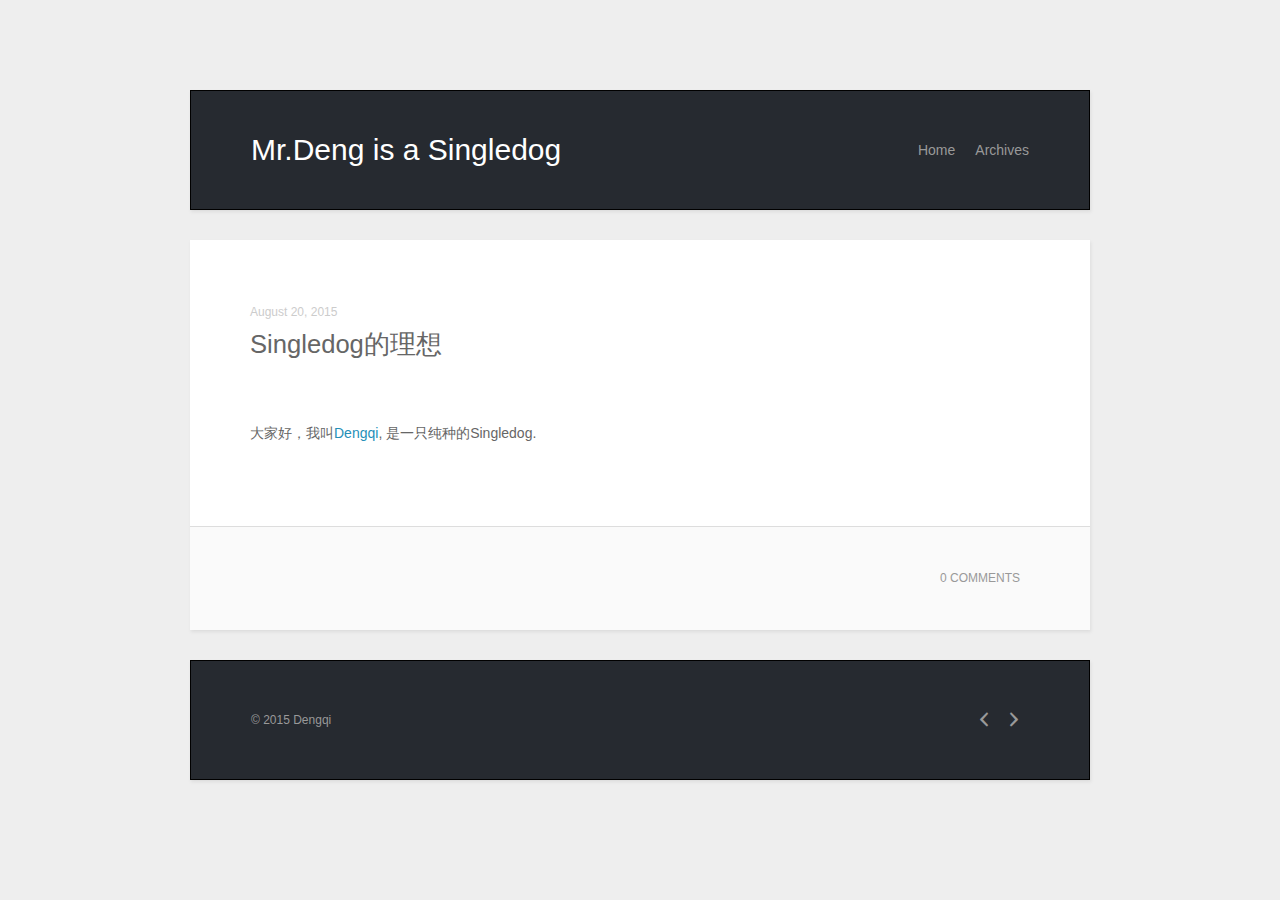
==== index.html @ 2e1d0f68 "first" ====
<!DOCTYPE html><html><head><meta charset="utf-8"><meta http-equiv="X-UA-Compatible" content="IE=edge"><meta name="viewport" content="width=device-width, initial-scale=1"><link rel="alternative" href="/atom.xml" title="Mr.Deng is a Singledog" type="application/atom+xml"><link rel="icon" href="/favicon.png"><title>Mr.Deng is a Singledog</title><link rel="stylesheet" href="/css/main.css" type="text/css"><!--[if lt IE 9]><script>(function(a,b){a="abbr article aside audio bdi canvas data datalist details dialog figcaption figure footer header hgroup main mark meter nav output progress section summary template time video".split(" ");for(b=a.length-1;b>=0;b--)document.createElement(a[b])})()</script><![endif]--></head><body><header class="head"><h1 class="head-title u-fl"><a href="/">Mr.Deng is a Singledog</a></h1><nav class="head-nav u-fr"><ul class="head-nav__list"><li class="head-nav__item"><a href="/" class="head-nav__link">Home</a></li><li class="head-nav__item"><a href="/archives" class="head-nav__link">Archives</a></li></ul></nav></header><main class="main"><article class="post"><header class="post__head"><time datetime="2015-08-19T19:24:26.131Z" class="post__time">August 20, 2015</time><h1 class="post__title"><a href="/2015/08/20/Singledog的理想/">Singledog的理想</a></h1></header><div class="post__main echo"><p>大家好，我叫<a href="http://dengqi.org" target="_blank" rel="external">Dengqi</a>, 是一只纯种的Singledog.<br><img src="http://ww4.sinaimg.cn/large/5d33d3b5gw1ev8j2cx30bj20h80arq6m.jpg" alt=""></p>
</div><footer class="post__foot u-cf"><a href="/2015/08/20/Singledog的理想/#disqus_thread" class="post__foot-link u-fr">0 COMMENTS</a></footer></article></main><footer class="foot"><div class="foot-copy u-fl">&copy; 2015 Dengqi</div><menu class="page-menu u-fr"><li class="page-menu__item"><span title="Previous" class="page-menu__link icon-arrow-left page-menu__link--disabled"></span></li><li class="page-menu__item"><span title="Next" class="page-menu__link icon-arrow-right page-menu__link--disabled"></span></li></menu></footer></body></html>
---- css/main.css ----
/* ==========================================================================
   Init
   ========================================================================== */
/* normalize.css v3.0.1 | MIT License | git.io/normalize */
html {
  font-family: sans-serif;
  -ms-text-size-adjust: 100%;
  -webkit-text-size-adjust: 100%;
}
body {
  margin: 0;
}
article,
aside,
details,
figcaption,
figure,
footer,
header,
hgroup,
main,
nav,
section,
summary {
  display: block;
}
audio,
canvas,
progress,
video {
  display: inline-block;
  vertical-align: baseline;
}
audio:not([controls]) {
  display: none;
  height: 0;
}
[hidden],
template {
  display: none;
}
a {
  background: transparent;
}
a:active,
a:hover {
  outline: 0;
}
abbr[title] {
  border-bottom: 1px dotted;
}
b,
strong {
  font-weight: bold;
}
dfn {
  font-style: italic;
}
h1 {
  font-size: 2em;
  margin: 0.67em 0;
}
mark {
  background: #ff0;
  color: #000;
}
small {
  font-size: 80%;
}
sub,
sup {
  font-size: 75%;
  line-height: 0;
  position: relative;
  vertical-align: baseline;
}
sup {
  top: -0.5em;
}
sub {
  bottom: -0.25em;
}
img {
  border: 0;
}
svg:not(:root) {
  overflow: hidden;
}
figure {
  margin: 1em 40px;
}
hr {
  -moz-box-sizing: content-box;
  box-sizing: content-box;
  height: 0;
}
pre {
  overflow: auto;
}
code,
kbd,
pre,
samp {
  font-family: monospace, monospace;
  font-size: 1em;
}
button,
input,
optgroup,
select,
textarea {
  color: inherit;
  font: inherit;
  margin: 0;
}
button {
  overflow: visible;
}
button,
select {
  text-transform: none;
}
button,
html input[type="button"],
input[type="reset"],
input[type="submit"] {
  -webkit-appearance: button;
  cursor: pointer;
}
button[disabled],
html input[disabled] {
  cursor: default;
}
button::-moz-focus-inner,
input::-moz-focus-inner {
  border: 0;
  padding: 0;
}
input {
  line-height: normal;
}
input[type="checkbox"],
input[type="radio"] {
  box-sizing: border-box;
  padding: 0;
}
input[type="number"]::-webkit-inner-spin-button,
input[type="number"]::-webkit-outer-spin-button {
  height: auto;
}
input[type="search"] {
  -webkit-appearance: textfield;
  -moz-box-sizing: content-box;
  -webkit-box-sizing: content-box;
  box-sizing: content-box;
}
input[type="search"]::-webkit-search-cancel-button,
input[type="search"]::-webkit-search-decoration {
  -webkit-appearance: none;
}
fieldset {
  border: 1px solid #c0c0c0;
  margin: 0 2px;
  padding: 0.35em 0.625em 0.75em;
}
legend {
  border: 0;
  padding: 0;
}
textarea {
  overflow: auto;
}
optgroup {
  font-weight: bold;
}
table {
  border-collapse: collapse;
  border-spacing: 0;
}
td,
th {
  padding: 0;
}
/* ==========================================================================
   Base
   ========================================================================== */
@font-face {
  font-family: 'icon';
  src: url("../fonts/icon.eot?-3uy3dk");
  src: url("../fonts/icon.eot?#iefix-3uy3dk") format('embedded-opentype'), url("../fonts/icon.woff?-3uy3dk") format('woff'), url("../fonts/icon.ttf?-3uy3dk") format('truetype'), url("../fonts/icon.svg?-3uy3dk#icon") format('svg');
  font-weight: normal;
  font-style: normal;
}
[class^="icon-"],
[class*=" icon-"] {
  font-family: 'icon';
  font-style: normal;
  -webkit-font-smoothing: antialiased;
  -moz-osx-font-smoothing: grayscale;
}
.icon-arrow-right:before {
  content: "\e600";
}
.icon-arrow-left:before {
  content: "\e601";
}
html {
  background: #eee;
  color: #666;
}
body {
  font-size: 14px;
  font-size: 0.875rem;
  line-height: 1.6em;
  font-family: 'Helvetica Neue', 'Hiragino Sans GB', 'WenQuanYi Micro Hei', 'Microsoft Yahei', sans-serif;
}
code,
kbd,
pre,
samp {
  font-family: 'Source Code Pro', Consolas, 'Liberation Mono', Courier, monospace, serif;
}
a {
  color: #258fb8;
  text-decoration: none;
}
blockquote,
dl,
dd,
h1,
h2,
h3,
h4,
h5,
h6,
figure,
p,
pre {
  margin: 0;
}
button {
  padding: 0;
  border: 0;
  background: transparent;
}
fieldset {
  margin: 0;
  padding: 0;
  border: 0;
}
iframe {
  border: 0;
}
ol,
ul,
menu {
  margin: 0;
  padding: 0;
  list-style: none;
}
img,
audio,
canvas,
video {
  vertical-align: middle;
}
.u-cf:before,
.u-cf:after {
  content: '';
  display: table;
}
.u-cf:after {
  clear: both;
}
.u-bfc {
  overflow: hidden;
}
.u-fl {
  float: left;
}
.u-fr {
  float: right;
}
.u-hidden {
  display: none;
  visibility: hidden;
}
.echo {
  font-size: 14px;
  font-size: 0.875rem;
  line-height: 1.6em;
}
.echo a {
  color: #258fb8;
}
.echo a:hover,
.echo a:focus,
.echo a:active {
  text-decoration: underline;
}
.echo h1,
.echo h2,
.echo h3,
.echo h4,
.echo h5,
.echo h6 {
  font-weight: normal;
  line-height: 1.3;
  margin: 1em 0;
}
.echo h1 {
  font-size: 30px;
  font-size: 1.875rem;
}
.echo h2 {
  font-size: 24px;
  font-size: 1.5rem;
}
.echo h3 {
  font-size: 18px;
  font-size: 1.125rem;
}
.echo h4,
.echo h5,
.echo h6 {
  font-size: 14px;
  font-size: 0.875rem;
}
.echo p {
  margin: 1em 0;
}
.echo address,
.echo blockquote,
.echo dl,
.echo figure,
.echo form,
.echo hr,
.echo img,
.echo ol,
.echo pre,
.echo table,
.echo ul {
  margin: 1.6em 0;
}
.echo hr {
  margin: 1.6em auto;
  width: 61%;
  height: 4px;
  border: none;
  background: #eee;
}
.echo img {
  max-width: 100%;
  height: auto;
}
.echo caption {
  text-transform: uppercase;
  padding: 1em;
  color: #777;
}
.echo thead {
  background-color: #eee;
}
.echo td,
.echo th {
  border: 1px solid #cbcbcb;
  padding: 0.5em 1em;
  text-align: left;
  font-weight: normal;
}
.echo tfoot {
  background-color: #f4f4f4;
}
.echo dl,
.echo ol,
.echo ul {
  margin-left: 2em;
}
.echo dd {
  margin-left: 1em;
}
.echo ol {
  list-style: decimal outside;
}
.echo ul {
  list-style: disc outside;
}
.echo figcaption {
  font-size: 0.85em;
}
.echo blockquote small,
.echo cite {
  color: #777;
}
.echo abbr {
  cursor: help;
}
.echo address {
  font-style: normal;
}
.echo code,
.echo kbd {
  display: inline-block;
  margin: 0 0.1em;
  padding: 0 0.5em;
  border: 1px solid #ccc;
  border-radius: 3px;
  background-color: #f7f7f7;
  text-shadow: 0 1px 0 #fff;
  white-space: nowrap;
  font-size: 0.85em;
  line-height: normal;
}
.echo kbd {
  box-shadow: 0 1px 0px #ccc, 0 0 0 2px #fff inset;
}
.echo blockquote {
  padding: 1.6em;
  border-left: 5px solid #ddd;
  background-color: #eee;
}
.highlight {
  overflow: auto;
  background-color: #2d2d2d;
  color: #ccc;
}
.highlight .gutter {
  color: #666;
}
.highlight figcaption {
  margin-bottom: 1em;
  color: #999;
  font-size: 0.85em;
}
.highlight figcaption a {
  float: right;
}
.highlight .comment,
.highlight .title {
  color: #999;
}
.highlight .variable,
.highlight .attribute,
.highlight .tag,
.highlight .regexp,
.highlight .ruby .constant,
.highlight .xml .tag .title,
.highlight .xml .pi,
.highlight .xml .doctype,
.highlight .html .doctype,
.highlight .css .id,
.highlight .css .class,
.highlight .css .pseudo {
  color: #f2777a;
}
.highlight .number,
.highlight .preprocessor,
.highlight .built_in,
.highlight .literal,
.highlight .params,
.highlight .constant {
  color: #f99157;
}
.highlight .class,
.highlight .ruby .class .title,
.highlight .css .rules .attribute {
  color: #9c9;
}
.highlight .string,
.highlight .value,
.highlight .inheritance,
.highlight .header,
.highlight .ruby .symbol,
.highlight .xml .cdata {
  color: #9c9;
}
.highlight .css .hexcolor {
  color: #6cc;
}
.highlight .function,
.highlight .python .decorator,
.highlight .python .title,
.highlight .ruby .function .title,
.highlight .ruby .title .keyword,
.highlight .perl .sub,
.highlight .javascript .title,
.highlight .coffeescript .title {
  color: #69c;
}
.highlight .keyword,
.highlight .javascript .function {
  color: #c9c;
}
/* ==========================================================================
   Partial
   ========================================================================== */
.head,
.main,
.foot {
  margin: 0 auto;
  width: 900px;
}
.head,
.foot {
  padding: 0 60px;
  height: 120px;
  border: 1px solid #000;
  background-color: #262a30;
  box-shadow: 1px 2px 3px #ddd;
  line-height: 118px;
  -moz-box-sizing: border-box;
  box-sizing: border-box;
}
.head {
  margin-top: 90px;
}
.head-title {
  font-size: 30px;
  font-size: 1.875rem;
  font-weight: normal;
}
.head-title > a {
  color: #fff;
}
.head-nav__item {
  display: inline-block;
  margin-left: 20px;
}
.head-nav__link {
  color: #999;
}
.head-nav__link:hover {
  color: #fff;
  text-decoration: underline;
}
.main {
  margin-top: 30px;
  margin-bottom: 30px;
}
.archive-title {
  margin: 1.6em;
  text-align: center;
  font-size: 25.6px;
  font-size: 1.6rem;
  font-weight: normal;
}
.comments {
  margin: 30px 0;
  padding: 60px;
  background-color: #fff;
  box-shadow: 1px 2px 3px #ddd;
}
.foot {
  margin-bottom: 30px;
}
.foot-copy {
  color: #999;
  font-size: 12px;
  font-size: 0.75rem;
}
.page-menu__item {
  display: inline-block;
}
.page-menu__link {
  color: #fff;
  font-size: 30px;
  font-size: 1.875rem;
}
.page-menu__link--disabled {
  color: #999;
}
.post {
  overflow: hidden;
  margin-top: 30px;
  background-color: #fff;
  box-shadow: 1px 2px 3px #ddd;
}
.post__head {
  margin: 60px;
}
.post__time {
  color: #ccc;
  font-size: 12px;
  font-size: 0.75rem;
}
.post__title {
  margin-top: 5px;
  line-height: 1.3;
  font-size: 25.6px;
  font-size: 1.6rem;
  font-weight: normal;
}
.post__title > a {
  color: #666;
}
.post__image {
  display: block;
  margin: 60px 0;
}
.post__image > img {
  width: 100%;
}
.post__main {
  margin: 60px;
}
.post__main .highlight {
  margin: 1.6em -60px;
  padding: 30px;
}
.post__main .highlight figcaption {
  padding: 0 30px;
}
.post__main .highlight table {
  margin: 0;
  width: auto;
  border: none;
}
.post__main .highlight td,
.post__main .highlight th {
  border: none;
}
.post__main .highlight pre {
  margin: 0;
}
.post__main h1 {
  font-size: 25.6px;
  font-size: 1.6rem;
}
.post__main h2 {
  font-size: 22.4px;
  font-size: 1.4rem;
}
.post__main h3 {
  font-size: 19.2px;
  font-size: 1.2rem;
}
.post__main blockquote {
  margin: 1.6em -60px;
  padding: 30px 60px;
  border-left: 5px solid #ddd;
  background-color: #eee;
}
.post__main img {
  display: block;
  margin: 1.6em auto;
}
.post__foot {
  padding: 30px 60px;
  border-top: 1px solid #ddd;
  background-color: #fafafa;
}
.post__foot-link,
.post__tag__link,
.post__more {
  padding: 10px;
  color: #999;
  font-size: 12px;
  font-size: 0.75rem;
}
.post__tag__item {
  display: inline-block;
}
.post__tag__link {
  display: block;
}
.post__tag__link:hover {
  color: #686868;
}
.post__tag__link:before {
  content: "#";
}
.post__more {
  padding: 10px 20px;
  border: 1px solid #bbb;
  border-radius: 3px;
  background-color: #cfcfcf;
  color: #fff;
}
.post__more:hover {
  background-color: #ddd;
}
/* ==========================================================================
   Responsive
   ========================================================================== */
@media (min-width: 768px) and (max-width: 979px) {
  body {
    margin: 30px;
  }
  .head,
  .main,
  .foot {
    width: 100%;
  }
  .head {
    margin-top: 0;
  }
  .foot {
    margin-bottom: 0;
  }
}
@media (max-width: 767px) {
  body {
    margin: 20px;
  }
  .head,
  .main,
  .foot {
    width: 100%;
  }
  .head,
  .foot {
    padding: 20px;
    height: auto;
    line-height: inherit;
  }
  .head-title,
  .head-nav,
  .foot-copy,
  .page-menu {
    float: none;
  }
  .main {
    margin-top: 20px;
    margin-bottom: 20px;
  }
  .head {
    margin-top: 0;
    text-align: center;
  }
  .head-nav {
    margin-top: 10px;
  }
  .head-nav__item {
    margin: 0 5px;
    margin-left: 0;
  }
  .post {
    margin-top: 20px;
  }
  .post__head,
  .post__main {
    margin: 20px;
  }
  .post__title {
    margin-top: 2px;
  }
  .post__main blockquote,
  .post__main .highlight {
    margin: 30px -20px;
    padding: 20px;
  }
  .post__foot {
    position: relative;
    padding: 10px;
  }
  .post__tag {
    display: none;
  }
  .post__more {
    box-sizing: border-box;
    width: 100%;
    text-align: center;
  }
  .post__image {
    margin: 20px -20px;
  }
  .post__image img {
    margin: 0 auto;
  }
  .foot {
    margin-bottom: 0;
    text-align: center;
  }
  .page-menu {
    margin-top: 10px;
  }
  .foot bdi {
    display: none;
  }
  .archive-title {
    margin: 20px;
  }
}
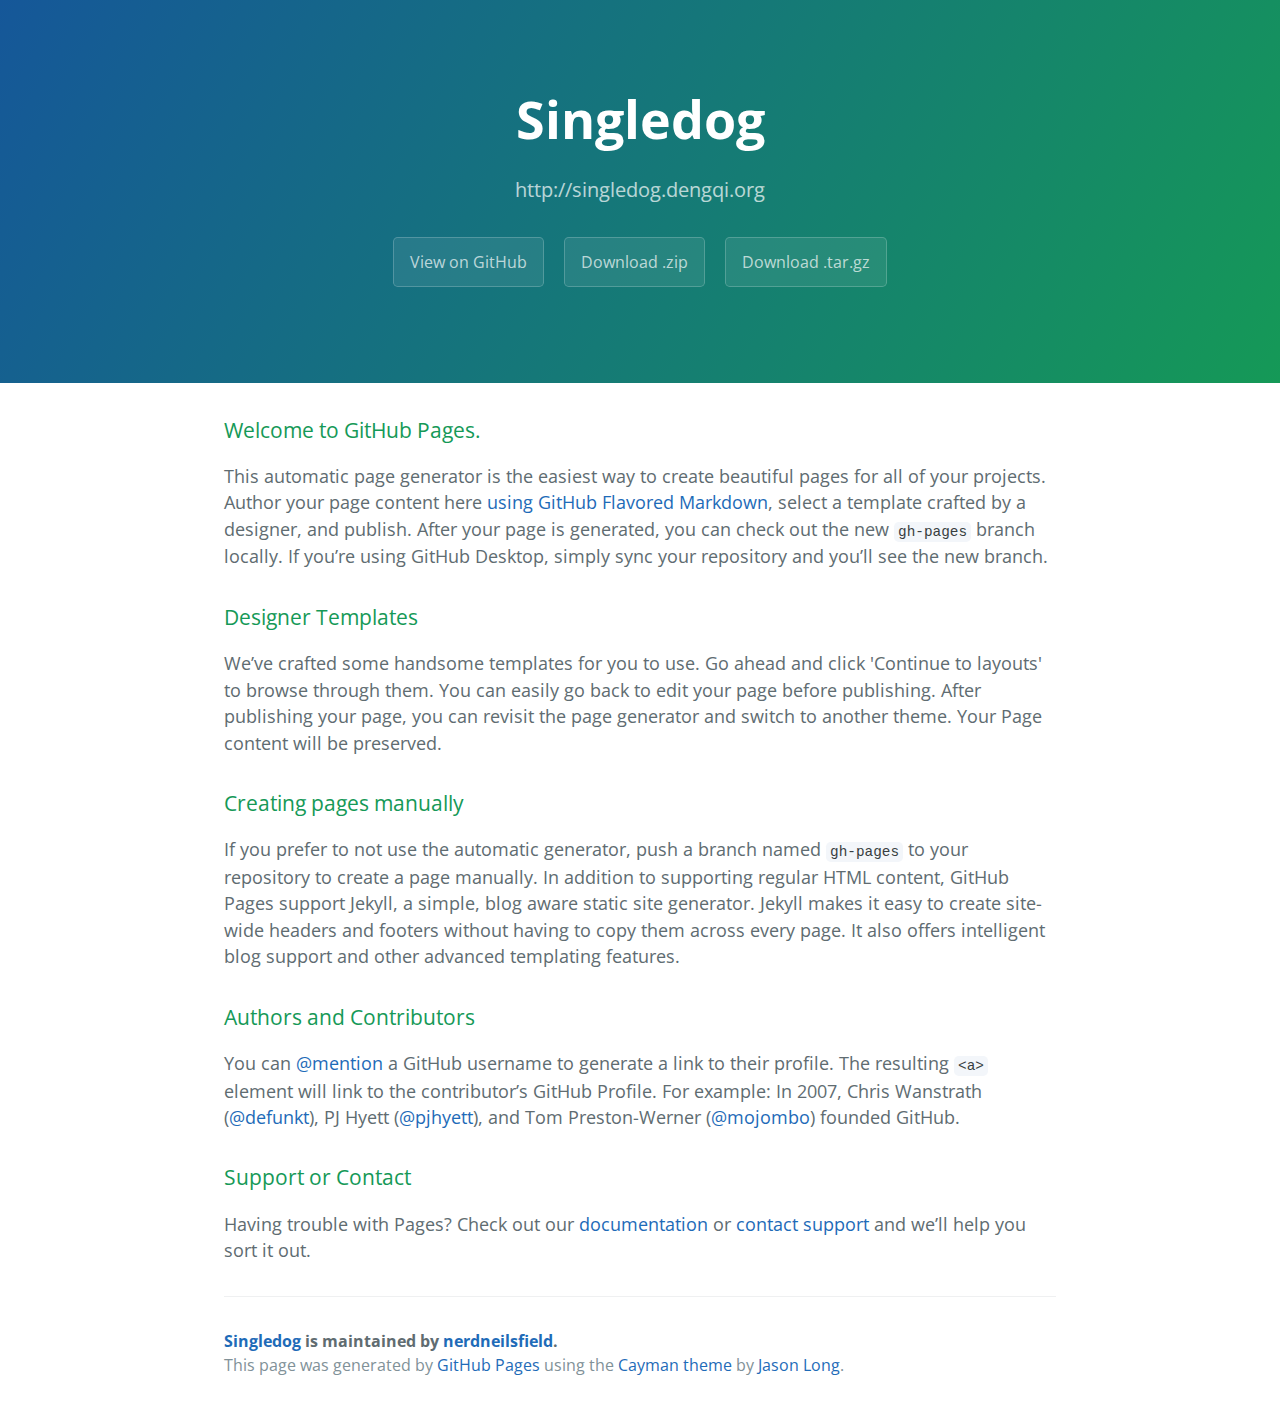
==== commit 8bbce87e: "Create gh-pages branch via GitHub" ====
--- a/index.html
+++ b/index.html
@@ -1,2 +1,57 @@
-<!DOCTYPE html><html><head><meta charset="utf-8"><meta http-equiv="X-UA-Compatible" content="IE=edge"><meta name="viewport" content="width=device-width, initial-scale=1"><link rel="alternative" href="/atom.xml" title="Mr.Deng is a Singledog" type="application/atom+xml"><link rel="icon" href="/favicon.png"><title>Mr.Deng is a Singledog</title><link rel="stylesheet" href="/css/main.css" type="text/css"><!--[if lt IE 9]><script>(function(a,b){a="abbr article aside audio bdi canvas data datalist details dialog figcaption figure footer header hgroup main mark meter nav output progress section summary template time video".split(" ");for(b=a.length-1;b>=0;b--)document.createElement(a[b])})()</script><![endif]--></head><body><header class="head"><h1 class="head-title u-fl"><a href="/">Mr.Deng is a Singledog</a></h1><nav class="head-nav u-fr"><ul class="head-nav__list"><li class="head-nav__item"><a href="/" class="head-nav__link">Home</a></li><li class="head-nav__item"><a href="/archives" class="head-nav__link">Archives</a></li></ul></nav></header><main class="main"><article class="post"><header class="post__head"><time datetime="2015-08-19T19:24:26.131Z" class="post__time">August 20, 2015</time><h1 class="post__title"><a href="/2015/08/20/Singledog的理想/">Singledog的理想</a></h1></header><div class="post__main echo"><p>大家好，我叫<a href="http://dengqi.org" target="_blank" rel="external">Dengqi</a>, 是一只纯种的Singledog.<br><img src="http://ww4.sinaimg.cn/large/5d33d3b5gw1ev8j2cx30bj20h80arq6m.jpg" alt=""></p>
-</div><footer class="post__foot u-cf"><a href="/2015/08/20/Singledog的理想/#disqus_thread" class="post__foot-link u-fr">0 COMMENTS</a></footer></article></main><footer class="foot"><div class="foot-copy u-fl">&copy; 2015 Dengqi</div><menu class="page-menu u-fr"><li class="page-menu__item"><span title="Previous" class="page-menu__link icon-arrow-left page-menu__link--disabled"></span></li><li class="page-menu__item"><span title="Next" class="page-menu__link icon-arrow-right page-menu__link--disabled"></span></li></menu></footer></body></html>+<!DOCTYPE html>
+<html lang="en-us">
+  <head>
+    <meta charset="UTF-8">
+    <title>Singledog by nerdneilsfield</title>
+    <meta name="viewport" content="width=device-width, initial-scale=1">
+    <link rel="stylesheet" type="text/css" href="stylesheets/normalize.css" media="screen">
+    <link href='https://fonts.googleapis.com/css?family=Open+Sans:400,700' rel='stylesheet' type='text/css'>
+    <link rel="stylesheet" type="text/css" href="stylesheets/stylesheet.css" media="screen">
+    <link rel="stylesheet" type="text/css" href="stylesheets/github-light.css" media="screen">
+  </head>
+  <body>
+    <section class="page-header">
+      <h1 class="project-name">Singledog</h1>
+      <h2 class="project-tagline">http://singledog.dengqi.org</h2>
+      <a href="https://github.com/nerdneilsfield/singledog" class="btn">View on GitHub</a>
+      <a href="https://github.com/nerdneilsfield/singledog/zipball/master" class="btn">Download .zip</a>
+      <a href="https://github.com/nerdneilsfield/singledog/tarball/master" class="btn">Download .tar.gz</a>
+    </section>
+
+    <section class="main-content">
+      <h3>
+<a id="welcome-to-github-pages" class="anchor" href="#welcome-to-github-pages" aria-hidden="true"><span class="octicon octicon-link"></span></a>Welcome to GitHub Pages.</h3>
+
+<p>This automatic page generator is the easiest way to create beautiful pages for all of your projects. Author your page content here <a href="https://guides.github.com/features/mastering-markdown/">using GitHub Flavored Markdown</a>, select a template crafted by a designer, and publish. After your page is generated, you can check out the new <code>gh-pages</code> branch locally. If you’re using GitHub Desktop, simply sync your repository and you’ll see the new branch.</p>
+
+<h3>
+<a id="designer-templates" class="anchor" href="#designer-templates" aria-hidden="true"><span class="octicon octicon-link"></span></a>Designer Templates</h3>
+
+<p>We’ve crafted some handsome templates for you to use. Go ahead and click 'Continue to layouts' to browse through them. You can easily go back to edit your page before publishing. After publishing your page, you can revisit the page generator and switch to another theme. Your Page content will be preserved.</p>
+
+<h3>
+<a id="creating-pages-manually" class="anchor" href="#creating-pages-manually" aria-hidden="true"><span class="octicon octicon-link"></span></a>Creating pages manually</h3>
+
+<p>If you prefer to not use the automatic generator, push a branch named <code>gh-pages</code> to your repository to create a page manually. In addition to supporting regular HTML content, GitHub Pages support Jekyll, a simple, blog aware static site generator. Jekyll makes it easy to create site-wide headers and footers without having to copy them across every page. It also offers intelligent blog support and other advanced templating features.</p>
+
+<h3>
+<a id="authors-and-contributors" class="anchor" href="#authors-and-contributors" aria-hidden="true"><span class="octicon octicon-link"></span></a>Authors and Contributors</h3>
+
+<p>You can <a href="https://github.com/blog/821" class="user-mention">@mention</a> a GitHub username to generate a link to their profile. The resulting <code>&lt;a&gt;</code> element will link to the contributor’s GitHub Profile. For example: In 2007, Chris Wanstrath (<a href="https://github.com/defunkt" class="user-mention">@defunkt</a>), PJ Hyett (<a href="https://github.com/pjhyett" class="user-mention">@pjhyett</a>), and Tom Preston-Werner (<a href="https://github.com/mojombo" class="user-mention">@mojombo</a>) founded GitHub.</p>
+
+<h3>
+<a id="support-or-contact" class="anchor" href="#support-or-contact" aria-hidden="true"><span class="octicon octicon-link"></span></a>Support or Contact</h3>
+
+<p>Having trouble with Pages? Check out our <a href="https://help.github.com/pages">documentation</a> or <a href="https://github.com/contact">contact support</a> and we’ll help you sort it out.</p>
+
+      <footer class="site-footer">
+        <span class="site-footer-owner"><a href="https://github.com/nerdneilsfield/singledog">Singledog</a> is maintained by <a href="https://github.com/nerdneilsfield">nerdneilsfield</a>.</span>
+
+        <span class="site-footer-credits">This page was generated by <a href="https://pages.github.com">GitHub Pages</a> using the <a href="https://github.com/jasonlong/cayman-theme">Cayman theme</a> by <a href="https://twitter.com/jasonlong">Jason Long</a>.</span>
+      </footer>
+
+    </section>
+
+  
+  </body>
+</html>
--- a/stylesheets/stylesheet.css
+++ b/stylesheets/stylesheet.css
@@ -0,0 +1,245 @@
+* {
+  box-sizing: border-box; }
+
+body {
+  padding: 0;
+  margin: 0;
+  font-family: "Open Sans", "Helvetica Neue", Helvetica, Arial, sans-serif;
+  font-size: 16px;
+  line-height: 1.5;
+  color: #606c71; }
+
+a {
+  color: #1e6bb8;
+  text-decoration: none; }
+  a:hover {
+    text-decoration: underline; }
+
+.btn {
+  display: inline-block;
+  margin-bottom: 1rem;
+  color: rgba(255, 255, 255, 0.7);
+  background-color: rgba(255, 255, 255, 0.08);
+  border-color: rgba(255, 255, 255, 0.2);
+  border-style: solid;
+  border-width: 1px;
+  border-radius: 0.3rem;
+  transition: color 0.2s, background-color 0.2s, border-color 0.2s; }
+  .btn + .btn {
+    margin-left: 1rem; }
+
+.btn:hover {
+  color: rgba(255, 255, 255, 0.8);
+  text-decoration: none;
+  background-color: rgba(255, 255, 255, 0.2);
+  border-color: rgba(255, 255, 255, 0.3); }
+
+@media screen and (min-width: 64em) {
+  .btn {
+    padding: 0.75rem 1rem; } }
+
+@media screen and (min-width: 42em) and (max-width: 64em) {
+  .btn {
+    padding: 0.6rem 0.9rem;
+    font-size: 0.9rem; } }
+
+@media screen and (max-width: 42em) {
+  .btn {
+    display: block;
+    width: 100%;
+    padding: 0.75rem;
+    font-size: 0.9rem; }
+    .btn + .btn {
+      margin-top: 1rem;
+      margin-left: 0; } }
+
+.page-header {
+  color: #fff;
+  text-align: center;
+  background-color: #159957;
+  background-image: linear-gradient(120deg, #155799, #159957); }
+
+@media screen and (min-width: 64em) {
+  .page-header {
+    padding: 5rem 6rem; } }
+
+@media screen and (min-width: 42em) and (max-width: 64em) {
+  .page-header {
+    padding: 3rem 4rem; } }
+
+@media screen and (max-width: 42em) {
+  .page-header {
+    padding: 2rem 1rem; } }
+
+.project-name {
+  margin-top: 0;
+  margin-bottom: 0.1rem; }
+
+@media screen and (min-width: 64em) {
+  .project-name {
+    font-size: 3.25rem; } }
+
+@media screen and (min-width: 42em) and (max-width: 64em) {
+  .project-name {
+    font-size: 2.25rem; } }
+
+@media screen and (max-width: 42em) {
+  .project-name {
+    font-size: 1.75rem; } }
+
+.project-tagline {
+  margin-bottom: 2rem;
+  font-weight: normal;
+  opacity: 0.7; }
+
+@media screen and (min-width: 64em) {
+  .project-tagline {
+    font-size: 1.25rem; } }
+
+@media screen and (min-width: 42em) and (max-width: 64em) {
+  .project-tagline {
+    font-size: 1.15rem; } }
+
+@media screen and (max-width: 42em) {
+  .project-tagline {
+    font-size: 1rem; } }
+
+.main-content :first-child {
+  margin-top: 0; }
+.main-content img {
+  max-width: 100%; }
+.main-content h1, .main-content h2, .main-content h3, .main-content h4, .main-content h5, .main-content h6 {
+  margin-top: 2rem;
+  margin-bottom: 1rem;
+  font-weight: normal;
+  color: #159957; }
+.main-content p {
+  margin-bottom: 1em; }
+.main-content code {
+  padding: 2px 4px;
+  font-family: Consolas, "Liberation Mono", Menlo, Courier, monospace;
+  font-size: 0.9rem;
+  color: #383e41;
+  background-color: #f3f6fa;
+  border-radius: 0.3rem; }
+.main-content pre {
+  padding: 0.8rem;
+  margin-top: 0;
+  margin-bottom: 1rem;
+  font: 1rem Consolas, "Liberation Mono", Menlo, Courier, monospace;
+  color: #567482;
+  word-wrap: normal;
+  background-color: #f3f6fa;
+  border: solid 1px #dce6f0;
+  border-radius: 0.3rem; }
+  .main-content pre > code {
+    padding: 0;
+    margin: 0;
+    font-size: 0.9rem;
+    color: #567482;
+    word-break: normal;
+    white-space: pre;
+    background: transparent;
+    border: 0; }
+.main-content .highlight {
+  margin-bottom: 1rem; }
+  .main-content .highlight pre {
+    margin-bottom: 0;
+    word-break: normal; }
+.main-content .highlight pre, .main-content pre {
+  padding: 0.8rem;
+  overflow: auto;
+  font-size: 0.9rem;
+  line-height: 1.45;
+  border-radius: 0.3rem; }
+.main-content pre code, .main-content pre tt {
+  display: inline;
+  max-width: initial;
+  padding: 0;
+  margin: 0;
+  overflow: initial;
+  line-height: inherit;
+  word-wrap: normal;
+  background-color: transparent;
+  border: 0; }
+  .main-content pre code:before, .main-content pre code:after, .main-content pre tt:before, .main-content pre tt:after {
+    content: normal; }
+.main-content ul, .main-content ol {
+  margin-top: 0; }
+.main-content blockquote {
+  padding: 0 1rem;
+  margin-left: 0;
+  color: #819198;
+  border-left: 0.3rem solid #dce6f0; }
+  .main-content blockquote > :first-child {
+    margin-top: 0; }
+  .main-content blockquote > :last-child {
+    margin-bottom: 0; }
+.main-content table {
+  display: block;
+  width: 100%;
+  overflow: auto;
+  word-break: normal;
+  word-break: keep-all; }
+  .main-content table th {
+    font-weight: bold; }
+  .main-content table th, .main-content table td {
+    padding: 0.5rem 1rem;
+    border: 1px solid #e9ebec; }
+.main-content dl {
+  padding: 0; }
+  .main-content dl dt {
+    padding: 0;
+    margin-top: 1rem;
+    font-size: 1rem;
+    font-weight: bold; }
+  .main-content dl dd {
+    padding: 0;
+    margin-bottom: 1rem; }
+.main-content hr {
+  height: 2px;
+  padding: 0;
+  margin: 1rem 0;
+  background-color: #eff0f1;
+  border: 0; }
+
+@media screen and (min-width: 64em) {
+  .main-content {
+    max-width: 64rem;
+    padding: 2rem 6rem;
+    margin: 0 auto;
+    font-size: 1.1rem; } }
+
+@media screen and (min-width: 42em) and (max-width: 64em) {
+  .main-content {
+    padding: 2rem 4rem;
+    font-size: 1.1rem; } }
+
+@media screen and (max-width: 42em) {
+  .main-content {
+    padding: 2rem 1rem;
+    font-size: 1rem; } }
+
+.site-footer {
+  padding-top: 2rem;
+  margin-top: 2rem;
+  border-top: solid 1px #eff0f1; }
+
+.site-footer-owner {
+  display: block;
+  font-weight: bold; }
+
+.site-footer-credits {
+  color: #819198; }
+
+@media screen and (min-width: 64em) {
+  .site-footer {
+    font-size: 1rem; } }
+
+@media screen and (min-width: 42em) and (max-width: 64em) {
+  .site-footer {
+    font-size: 1rem; } }
+
+@media screen and (max-width: 42em) {
+  .site-footer {
+    font-size: 0.9rem; } }
--- a/stylesheets/github-light.css
+++ b/stylesheets/github-light.css
@@ -0,0 +1,116 @@
+/*
+   Copyright 2014 GitHub Inc.
+
+   Licensed under the Apache License, Version 2.0 (the "License");
+   you may not use this file except in compliance with the License.
+   You may obtain a copy of the License at
+
+       http://www.apache.org/licenses/LICENSE-2.0
+
+   Unless required by applicable law or agreed to in writing, software
+   distributed under the License is distributed on an "AS IS" BASIS,
+   WITHOUT WARRANTIES OR CONDITIONS OF ANY KIND, either express or implied.
+   See the License for the specific language governing permissions and
+   limitations under the License.
+
+*/
+
+.pl-c /* comment */ {
+  color: #969896;
+}
+
+.pl-c1      /* constant, markup.raw, meta.diff.header, meta.module-reference, meta.property-name, support, support.constant, support.variable, variable.other.constant */,
+.pl-s .pl-v /* string variable */ {
+  color: #0086b3;
+}
+
+.pl-e  /* entity */,
+.pl-en /* entity.name */ {
+  color: #795da3;
+}
+
+.pl-s .pl-s1 /* string source */,
+.pl-smi      /* storage.modifier.import, storage.modifier.package, storage.type.java, variable.other, variable.parameter.function */ {
+  color: #333;
+}
+
+.pl-ent /* entity.name.tag */ {
+  color: #63a35c;
+}
+
+.pl-k /* keyword, storage, storage.type */ {
+  color: #a71d5d;
+}
+
+.pl-pds              /* punctuation.definition.string, string.regexp.character-class */,
+.pl-s                /* string */,
+.pl-s .pl-pse .pl-s1 /* string punctuation.section.embedded source */,
+.pl-sr               /* string.regexp */,
+.pl-sr .pl-cce       /* string.regexp constant.character.escape */,
+.pl-sr .pl-sra       /* string.regexp string.regexp.arbitrary-repitition */,
+.pl-sr .pl-sre       /* string.regexp source.ruby.embedded */ {
+  color: #183691;
+}
+
+.pl-v /* variable */ {
+  color: #ed6a43;
+}
+
+.pl-id /* invalid.deprecated */ {
+  color: #b52a1d;
+}
+
+.pl-ii /* invalid.illegal */ {
+  background-color: #b52a1d;
+  color: #f8f8f8;
+}
+
+.pl-sr .pl-cce /* string.regexp constant.character.escape */ {
+  color: #63a35c;
+  font-weight: bold;
+}
+
+.pl-ml /* markup.list */ {
+  color: #693a17;
+}
+
+.pl-mh        /* markup.heading */,
+.pl-mh .pl-en /* markup.heading entity.name */,
+.pl-ms        /* meta.separator */ {
+  color: #1d3e81;
+  font-weight: bold;
+}
+
+.pl-mq /* markup.quote */ {
+  color: #008080;
+}
+
+.pl-mi /* markup.italic */ {
+  color: #333;
+  font-style: italic;
+}
+
+.pl-mb /* markup.bold */ {
+  color: #333;
+  font-weight: bold;
+}
+
+.pl-md /* markup.deleted, meta.diff.header.from-file */ {
+  background-color: #ffecec;
+  color: #bd2c00;
+}
+
+.pl-mi1 /* markup.inserted, meta.diff.header.to-file */ {
+  background-color: #eaffea;
+  color: #55a532;
+}
+
+.pl-mdr /* meta.diff.range */ {
+  color: #795da3;
+  font-weight: bold;
+}
+
+.pl-mo /* meta.output */ {
+  color: #1d3e81;
+}
+
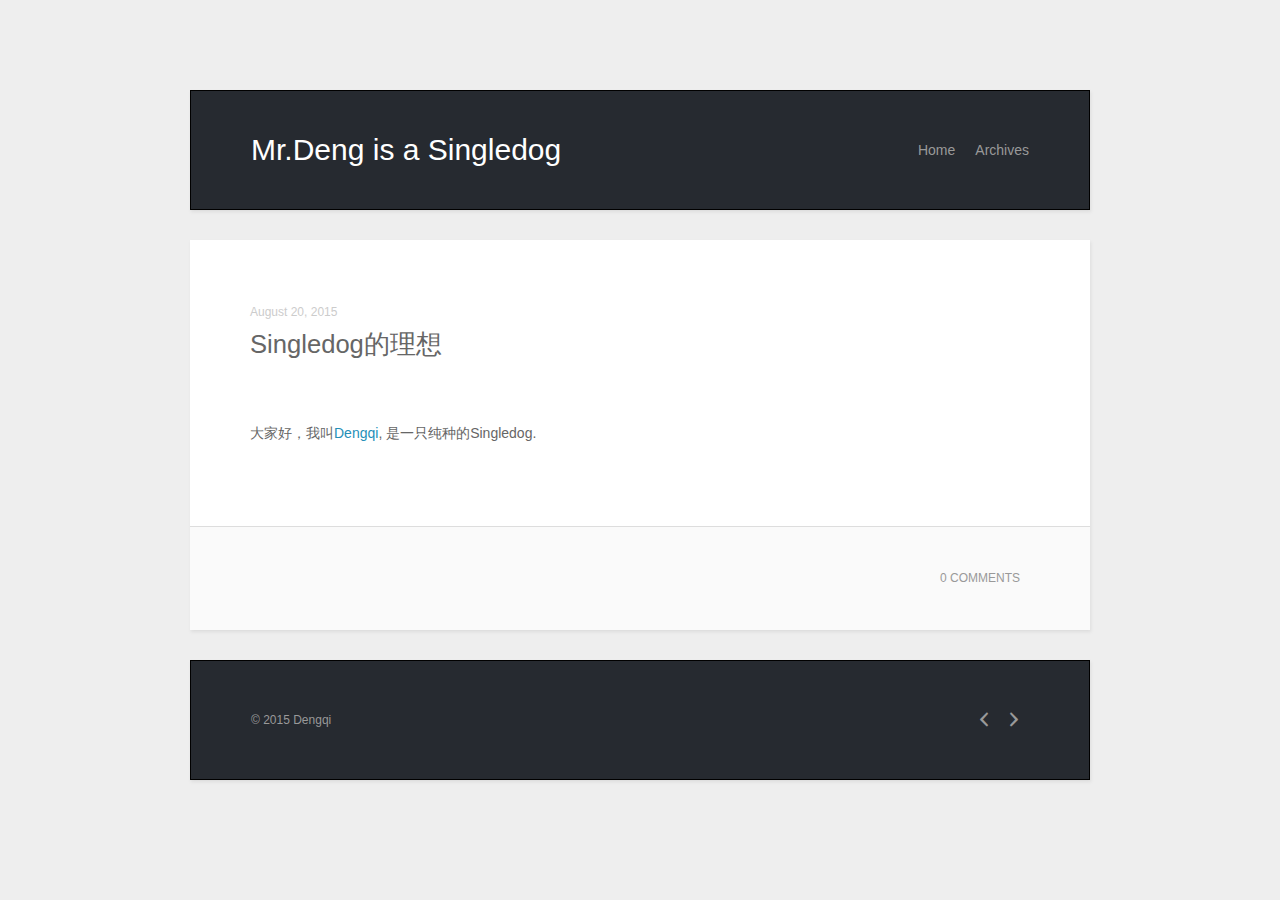
==== commit 5cca9e30: "Merge branch 'master' into gh-pages" ====
--- a/index.html
+++ b/index.html
@@ -1,57 +1,2 @@
-<!DOCTYPE html>
-<html lang="en-us">
-  <head>
-    <meta charset="UTF-8">
-    <title>Singledog by nerdneilsfield</title>
-    <meta name="viewport" content="width=device-width, initial-scale=1">
-    <link rel="stylesheet" type="text/css" href="stylesheets/normalize.css" media="screen">
-    <link href='https://fonts.googleapis.com/css?family=Open+Sans:400,700' rel='stylesheet' type='text/css'>
-    <link rel="stylesheet" type="text/css" href="stylesheets/stylesheet.css" media="screen">
-    <link rel="stylesheet" type="text/css" href="stylesheets/github-light.css" media="screen">
-  </head>
-  <body>
-    <section class="page-header">
-      <h1 class="project-name">Singledog</h1>
-      <h2 class="project-tagline">http://singledog.dengqi.org</h2>
-      <a href="https://github.com/nerdneilsfield/singledog" class="btn">View on GitHub</a>
-      <a href="https://github.com/nerdneilsfield/singledog/zipball/master" class="btn">Download .zip</a>
-      <a href="https://github.com/nerdneilsfield/singledog/tarball/master" class="btn">Download .tar.gz</a>
-    </section>
-
-    <section class="main-content">
-      <h3>
-<a id="welcome-to-github-pages" class="anchor" href="#welcome-to-github-pages" aria-hidden="true"><span class="octicon octicon-link"></span></a>Welcome to GitHub Pages.</h3>
-
-<p>This automatic page generator is the easiest way to create beautiful pages for all of your projects. Author your page content here <a href="https://guides.github.com/features/mastering-markdown/">using GitHub Flavored Markdown</a>, select a template crafted by a designer, and publish. After your page is generated, you can check out the new <code>gh-pages</code> branch locally. If you’re using GitHub Desktop, simply sync your repository and you’ll see the new branch.</p>
-
-<h3>
-<a id="designer-templates" class="anchor" href="#designer-templates" aria-hidden="true"><span class="octicon octicon-link"></span></a>Designer Templates</h3>
-
-<p>We’ve crafted some handsome templates for you to use. Go ahead and click 'Continue to layouts' to browse through them. You can easily go back to edit your page before publishing. After publishing your page, you can revisit the page generator and switch to another theme. Your Page content will be preserved.</p>
-
-<h3>
-<a id="creating-pages-manually" class="anchor" href="#creating-pages-manually" aria-hidden="true"><span class="octicon octicon-link"></span></a>Creating pages manually</h3>
-
-<p>If you prefer to not use the automatic generator, push a branch named <code>gh-pages</code> to your repository to create a page manually. In addition to supporting regular HTML content, GitHub Pages support Jekyll, a simple, blog aware static site generator. Jekyll makes it easy to create site-wide headers and footers without having to copy them across every page. It also offers intelligent blog support and other advanced templating features.</p>
-
-<h3>
-<a id="authors-and-contributors" class="anchor" href="#authors-and-contributors" aria-hidden="true"><span class="octicon octicon-link"></span></a>Authors and Contributors</h3>
-
-<p>You can <a href="https://github.com/blog/821" class="user-mention">@mention</a> a GitHub username to generate a link to their profile. The resulting <code>&lt;a&gt;</code> element will link to the contributor’s GitHub Profile. For example: In 2007, Chris Wanstrath (<a href="https://github.com/defunkt" class="user-mention">@defunkt</a>), PJ Hyett (<a href="https://github.com/pjhyett" class="user-mention">@pjhyett</a>), and Tom Preston-Werner (<a href="https://github.com/mojombo" class="user-mention">@mojombo</a>) founded GitHub.</p>
-
-<h3>
-<a id="support-or-contact" class="anchor" href="#support-or-contact" aria-hidden="true"><span class="octicon octicon-link"></span></a>Support or Contact</h3>
-
-<p>Having trouble with Pages? Check out our <a href="https://help.github.com/pages">documentation</a> or <a href="https://github.com/contact">contact support</a> and we’ll help you sort it out.</p>
-
-      <footer class="site-footer">
-        <span class="site-footer-owner"><a href="https://github.com/nerdneilsfield/singledog">Singledog</a> is maintained by <a href="https://github.com/nerdneilsfield">nerdneilsfield</a>.</span>
-
-        <span class="site-footer-credits">This page was generated by <a href="https://pages.github.com">GitHub Pages</a> using the <a href="https://github.com/jasonlong/cayman-theme">Cayman theme</a> by <a href="https://twitter.com/jasonlong">Jason Long</a>.</span>
-      </footer>
-
-    </section>
-
-  
-  </body>
-</html>
+<!DOCTYPE html><html><head><meta charset="utf-8"><meta http-equiv="X-UA-Compatible" content="IE=edge"><meta name="viewport" content="width=device-width, initial-scale=1"><link rel="alternative" href="/atom.xml" title="Mr.Deng is a Singledog" type="application/atom+xml"><link rel="icon" href="/favicon.png"><title>Mr.Deng is a Singledog</title><link rel="stylesheet" href="/css/main.css" type="text/css"><!--[if lt IE 9]><script>(function(a,b){a="abbr article aside audio bdi canvas data datalist details dialog figcaption figure footer header hgroup main mark meter nav output progress section summary template time video".split(" ");for(b=a.length-1;b>=0;b--)document.createElement(a[b])})()</script><![endif]--></head><body><header class="head"><h1 class="head-title u-fl"><a href="/">Mr.Deng is a Singledog</a></h1><nav class="head-nav u-fr"><ul class="head-nav__list"><li class="head-nav__item"><a href="/" class="head-nav__link">Home</a></li><li class="head-nav__item"><a href="/archives" class="head-nav__link">Archives</a></li></ul></nav></header><main class="main"><article class="post"><header class="post__head"><time datetime="2015-08-19T19:24:26.131Z" class="post__time">August 20, 2015</time><h1 class="post__title"><a href="/2015/08/20/Singledog的理想/">Singledog的理想</a></h1></header><div class="post__main echo"><p>大家好，我叫<a href="http://dengqi.org" target="_blank" rel="external">Dengqi</a>, 是一只纯种的Singledog.<br><img src="http://ww4.sinaimg.cn/large/5d33d3b5gw1ev8j2cx30bj20h80arq6m.jpg" alt=""></p>
+</div><footer class="post__foot u-cf"><a href="/2015/08/20/Singledog的理想/#disqus_thread" class="post__foot-link u-fr">0 COMMENTS</a></footer></article></main><footer class="foot"><div class="foot-copy u-fl">&copy; 2015 Dengqi</div><menu class="page-menu u-fr"><li class="page-menu__item"><span title="Previous" class="page-menu__link icon-arrow-left page-menu__link--disabled"></span></li><li class="page-menu__item"><span title="Next" class="page-menu__link icon-arrow-right page-menu__link--disabled"></span></li></menu></footer></body></html>--- a/css/main.css
+++ b/css/main.css
@@ -0,0 +1,783 @@
+/* ==========================================================================
+   Init
+   ========================================================================== */
+/* normalize.css v3.0.1 | MIT License | git.io/normalize */
+html {
+  font-family: sans-serif;
+  -ms-text-size-adjust: 100%;
+  -webkit-text-size-adjust: 100%;
+}
+body {
+  margin: 0;
+}
+article,
+aside,
+details,
+figcaption,
+figure,
+footer,
+header,
+hgroup,
+main,
+nav,
+section,
+summary {
+  display: block;
+}
+audio,
+canvas,
+progress,
+video {
+  display: inline-block;
+  vertical-align: baseline;
+}
+audio:not([controls]) {
+  display: none;
+  height: 0;
+}
+[hidden],
+template {
+  display: none;
+}
+a {
+  background: transparent;
+}
+a:active,
+a:hover {
+  outline: 0;
+}
+abbr[title] {
+  border-bottom: 1px dotted;
+}
+b,
+strong {
+  font-weight: bold;
+}
+dfn {
+  font-style: italic;
+}
+h1 {
+  font-size: 2em;
+  margin: 0.67em 0;
+}
+mark {
+  background: #ff0;
+  color: #000;
+}
+small {
+  font-size: 80%;
+}
+sub,
+sup {
+  font-size: 75%;
+  line-height: 0;
+  position: relative;
+  vertical-align: baseline;
+}
+sup {
+  top: -0.5em;
+}
+sub {
+  bottom: -0.25em;
+}
+img {
+  border: 0;
+}
+svg:not(:root) {
+  overflow: hidden;
+}
+figure {
+  margin: 1em 40px;
+}
+hr {
+  -moz-box-sizing: content-box;
+  box-sizing: content-box;
+  height: 0;
+}
+pre {
+  overflow: auto;
+}
+code,
+kbd,
+pre,
+samp {
+  font-family: monospace, monospace;
+  font-size: 1em;
+}
+button,
+input,
+optgroup,
+select,
+textarea {
+  color: inherit;
+  font: inherit;
+  margin: 0;
+}
+button {
+  overflow: visible;
+}
+button,
+select {
+  text-transform: none;
+}
+button,
+html input[type="button"],
+input[type="reset"],
+input[type="submit"] {
+  -webkit-appearance: button;
+  cursor: pointer;
+}
+button[disabled],
+html input[disabled] {
+  cursor: default;
+}
+button::-moz-focus-inner,
+input::-moz-focus-inner {
+  border: 0;
+  padding: 0;
+}
+input {
+  line-height: normal;
+}
+input[type="checkbox"],
+input[type="radio"] {
+  box-sizing: border-box;
+  padding: 0;
+}
+input[type="number"]::-webkit-inner-spin-button,
+input[type="number"]::-webkit-outer-spin-button {
+  height: auto;
+}
+input[type="search"] {
+  -webkit-appearance: textfield;
+  -moz-box-sizing: content-box;
+  -webkit-box-sizing: content-box;
+  box-sizing: content-box;
+}
+input[type="search"]::-webkit-search-cancel-button,
+input[type="search"]::-webkit-search-decoration {
+  -webkit-appearance: none;
+}
+fieldset {
+  border: 1px solid #c0c0c0;
+  margin: 0 2px;
+  padding: 0.35em 0.625em 0.75em;
+}
+legend {
+  border: 0;
+  padding: 0;
+}
+textarea {
+  overflow: auto;
+}
+optgroup {
+  font-weight: bold;
+}
+table {
+  border-collapse: collapse;
+  border-spacing: 0;
+}
+td,
+th {
+  padding: 0;
+}
+/* ==========================================================================
+   Base
+   ========================================================================== */
+@font-face {
+  font-family: 'icon';
+  src: url("../fonts/icon.eot?-3uy3dk");
+  src: url("../fonts/icon.eot?#iefix-3uy3dk") format('embedded-opentype'), url("../fonts/icon.woff?-3uy3dk") format('woff'), url("../fonts/icon.ttf?-3uy3dk") format('truetype'), url("../fonts/icon.svg?-3uy3dk#icon") format('svg');
+  font-weight: normal;
+  font-style: normal;
+}
+[class^="icon-"],
+[class*=" icon-"] {
+  font-family: 'icon';
+  font-style: normal;
+  -webkit-font-smoothing: antialiased;
+  -moz-osx-font-smoothing: grayscale;
+}
+.icon-arrow-right:before {
+  content: "\e600";
+}
+.icon-arrow-left:before {
+  content: "\e601";
+}
+html {
+  background: #eee;
+  color: #666;
+}
+body {
+  font-size: 14px;
+  font-size: 0.875rem;
+  line-height: 1.6em;
+  font-family: 'Helvetica Neue', 'Hiragino Sans GB', 'WenQuanYi Micro Hei', 'Microsoft Yahei', sans-serif;
+}
+code,
+kbd,
+pre,
+samp {
+  font-family: 'Source Code Pro', Consolas, 'Liberation Mono', Courier, monospace, serif;
+}
+a {
+  color: #258fb8;
+  text-decoration: none;
+}
+blockquote,
+dl,
+dd,
+h1,
+h2,
+h3,
+h4,
+h5,
+h6,
+figure,
+p,
+pre {
+  margin: 0;
+}
+button {
+  padding: 0;
+  border: 0;
+  background: transparent;
+}
+fieldset {
+  margin: 0;
+  padding: 0;
+  border: 0;
+}
+iframe {
+  border: 0;
+}
+ol,
+ul,
+menu {
+  margin: 0;
+  padding: 0;
+  list-style: none;
+}
+img,
+audio,
+canvas,
+video {
+  vertical-align: middle;
+}
+.u-cf:before,
+.u-cf:after {
+  content: '';
+  display: table;
+}
+.u-cf:after {
+  clear: both;
+}
+.u-bfc {
+  overflow: hidden;
+}
+.u-fl {
+  float: left;
+}
+.u-fr {
+  float: right;
+}
+.u-hidden {
+  display: none;
+  visibility: hidden;
+}
+.echo {
+  font-size: 14px;
+  font-size: 0.875rem;
+  line-height: 1.6em;
+}
+.echo a {
+  color: #258fb8;
+}
+.echo a:hover,
+.echo a:focus,
+.echo a:active {
+  text-decoration: underline;
+}
+.echo h1,
+.echo h2,
+.echo h3,
+.echo h4,
+.echo h5,
+.echo h6 {
+  font-weight: normal;
+  line-height: 1.3;
+  margin: 1em 0;
+}
+.echo h1 {
+  font-size: 30px;
+  font-size: 1.875rem;
+}
+.echo h2 {
+  font-size: 24px;
+  font-size: 1.5rem;
+}
+.echo h3 {
+  font-size: 18px;
+  font-size: 1.125rem;
+}
+.echo h4,
+.echo h5,
+.echo h6 {
+  font-size: 14px;
+  font-size: 0.875rem;
+}
+.echo p {
+  margin: 1em 0;
+}
+.echo address,
+.echo blockquote,
+.echo dl,
+.echo figure,
+.echo form,
+.echo hr,
+.echo img,
+.echo ol,
+.echo pre,
+.echo table,
+.echo ul {
+  margin: 1.6em 0;
+}
+.echo hr {
+  margin: 1.6em auto;
+  width: 61%;
+  height: 4px;
+  border: none;
+  background: #eee;
+}
+.echo img {
+  max-width: 100%;
+  height: auto;
+}
+.echo caption {
+  text-transform: uppercase;
+  padding: 1em;
+  color: #777;
+}
+.echo thead {
+  background-color: #eee;
+}
+.echo td,
+.echo th {
+  border: 1px solid #cbcbcb;
+  padding: 0.5em 1em;
+  text-align: left;
+  font-weight: normal;
+}
+.echo tfoot {
+  background-color: #f4f4f4;
+}
+.echo dl,
+.echo ol,
+.echo ul {
+  margin-left: 2em;
+}
+.echo dd {
+  margin-left: 1em;
+}
+.echo ol {
+  list-style: decimal outside;
+}
+.echo ul {
+  list-style: disc outside;
+}
+.echo figcaption {
+  font-size: 0.85em;
+}
+.echo blockquote small,
+.echo cite {
+  color: #777;
+}
+.echo abbr {
+  cursor: help;
+}
+.echo address {
+  font-style: normal;
+}
+.echo code,
+.echo kbd {
+  display: inline-block;
+  margin: 0 0.1em;
+  padding: 0 0.5em;
+  border: 1px solid #ccc;
+  border-radius: 3px;
+  background-color: #f7f7f7;
+  text-shadow: 0 1px 0 #fff;
+  white-space: nowrap;
+  font-size: 0.85em;
+  line-height: normal;
+}
+.echo kbd {
+  box-shadow: 0 1px 0px #ccc, 0 0 0 2px #fff inset;
+}
+.echo blockquote {
+  padding: 1.6em;
+  border-left: 5px solid #ddd;
+  background-color: #eee;
+}
+.highlight {
+  overflow: auto;
+  background-color: #2d2d2d;
+  color: #ccc;
+}
+.highlight .gutter {
+  color: #666;
+}
+.highlight figcaption {
+  margin-bottom: 1em;
+  color: #999;
+  font-size: 0.85em;
+}
+.highlight figcaption a {
+  float: right;
+}
+.highlight .comment,
+.highlight .title {
+  color: #999;
+}
+.highlight .variable,
+.highlight .attribute,
+.highlight .tag,
+.highlight .regexp,
+.highlight .ruby .constant,
+.highlight .xml .tag .title,
+.highlight .xml .pi,
+.highlight .xml .doctype,
+.highlight .html .doctype,
+.highlight .css .id,
+.highlight .css .class,
+.highlight .css .pseudo {
+  color: #f2777a;
+}
+.highlight .number,
+.highlight .preprocessor,
+.highlight .built_in,
+.highlight .literal,
+.highlight .params,
+.highlight .constant {
+  color: #f99157;
+}
+.highlight .class,
+.highlight .ruby .class .title,
+.highlight .css .rules .attribute {
+  color: #9c9;
+}
+.highlight .string,
+.highlight .value,
+.highlight .inheritance,
+.highlight .header,
+.highlight .ruby .symbol,
+.highlight .xml .cdata {
+  color: #9c9;
+}
+.highlight .css .hexcolor {
+  color: #6cc;
+}
+.highlight .function,
+.highlight .python .decorator,
+.highlight .python .title,
+.highlight .ruby .function .title,
+.highlight .ruby .title .keyword,
+.highlight .perl .sub,
+.highlight .javascript .title,
+.highlight .coffeescript .title {
+  color: #69c;
+}
+.highlight .keyword,
+.highlight .javascript .function {
+  color: #c9c;
+}
+/* ==========================================================================
+   Partial
+   ========================================================================== */
+.head,
+.main,
+.foot {
+  margin: 0 auto;
+  width: 900px;
+}
+.head,
+.foot {
+  padding: 0 60px;
+  height: 120px;
+  border: 1px solid #000;
+  background-color: #262a30;
+  box-shadow: 1px 2px 3px #ddd;
+  line-height: 118px;
+  -moz-box-sizing: border-box;
+  box-sizing: border-box;
+}
+.head {
+  margin-top: 90px;
+}
+.head-title {
+  font-size: 30px;
+  font-size: 1.875rem;
+  font-weight: normal;
+}
+.head-title > a {
+  color: #fff;
+}
+.head-nav__item {
+  display: inline-block;
+  margin-left: 20px;
+}
+.head-nav__link {
+  color: #999;
+}
+.head-nav__link:hover {
+  color: #fff;
+  text-decoration: underline;
+}
+.main {
+  margin-top: 30px;
+  margin-bottom: 30px;
+}
+.archive-title {
+  margin: 1.6em;
+  text-align: center;
+  font-size: 25.6px;
+  font-size: 1.6rem;
+  font-weight: normal;
+}
+.comments {
+  margin: 30px 0;
+  padding: 60px;
+  background-color: #fff;
+  box-shadow: 1px 2px 3px #ddd;
+}
+.foot {
+  margin-bottom: 30px;
+}
+.foot-copy {
+  color: #999;
+  font-size: 12px;
+  font-size: 0.75rem;
+}
+.page-menu__item {
+  display: inline-block;
+}
+.page-menu__link {
+  color: #fff;
+  font-size: 30px;
+  font-size: 1.875rem;
+}
+.page-menu__link--disabled {
+  color: #999;
+}
+.post {
+  overflow: hidden;
+  margin-top: 30px;
+  background-color: #fff;
+  box-shadow: 1px 2px 3px #ddd;
+}
+.post__head {
+  margin: 60px;
+}
+.post__time {
+  color: #ccc;
+  font-size: 12px;
+  font-size: 0.75rem;
+}
+.post__title {
+  margin-top: 5px;
+  line-height: 1.3;
+  font-size: 25.6px;
+  font-size: 1.6rem;
+  font-weight: normal;
+}
+.post__title > a {
+  color: #666;
+}
+.post__image {
+  display: block;
+  margin: 60px 0;
+}
+.post__image > img {
+  width: 100%;
+}
+.post__main {
+  margin: 60px;
+}
+.post__main .highlight {
+  margin: 1.6em -60px;
+  padding: 30px;
+}
+.post__main .highlight figcaption {
+  padding: 0 30px;
+}
+.post__main .highlight table {
+  margin: 0;
+  width: auto;
+  border: none;
+}
+.post__main .highlight td,
+.post__main .highlight th {
+  border: none;
+}
+.post__main .highlight pre {
+  margin: 0;
+}
+.post__main h1 {
+  font-size: 25.6px;
+  font-size: 1.6rem;
+}
+.post__main h2 {
+  font-size: 22.4px;
+  font-size: 1.4rem;
+}
+.post__main h3 {
+  font-size: 19.2px;
+  font-size: 1.2rem;
+}
+.post__main blockquote {
+  margin: 1.6em -60px;
+  padding: 30px 60px;
+  border-left: 5px solid #ddd;
+  background-color: #eee;
+}
+.post__main img {
+  display: block;
+  margin: 1.6em auto;
+}
+.post__foot {
+  padding: 30px 60px;
+  border-top: 1px solid #ddd;
+  background-color: #fafafa;
+}
+.post__foot-link,
+.post__tag__link,
+.post__more {
+  padding: 10px;
+  color: #999;
+  font-size: 12px;
+  font-size: 0.75rem;
+}
+.post__tag__item {
+  display: inline-block;
+}
+.post__tag__link {
+  display: block;
+}
+.post__tag__link:hover {
+  color: #686868;
+}
+.post__tag__link:before {
+  content: "#";
+}
+.post__more {
+  padding: 10px 20px;
+  border: 1px solid #bbb;
+  border-radius: 3px;
+  background-color: #cfcfcf;
+  color: #fff;
+}
+.post__more:hover {
+  background-color: #ddd;
+}
+/* ==========================================================================
+   Responsive
+   ========================================================================== */
+@media (min-width: 768px) and (max-width: 979px) {
+  body {
+    margin: 30px;
+  }
+  .head,
+  .main,
+  .foot {
+    width: 100%;
+  }
+  .head {
+    margin-top: 0;
+  }
+  .foot {
+    margin-bottom: 0;
+  }
+}
+@media (max-width: 767px) {
+  body {
+    margin: 20px;
+  }
+  .head,
+  .main,
+  .foot {
+    width: 100%;
+  }
+  .head,
+  .foot {
+    padding: 20px;
+    height: auto;
+    line-height: inherit;
+  }
+  .head-title,
+  .head-nav,
+  .foot-copy,
+  .page-menu {
+    float: none;
+  }
+  .main {
+    margin-top: 20px;
+    margin-bottom: 20px;
+  }
+  .head {
+    margin-top: 0;
+    text-align: center;
+  }
+  .head-nav {
+    margin-top: 10px;
+  }
+  .head-nav__item {
+    margin: 0 5px;
+    margin-left: 0;
+  }
+  .post {
+    margin-top: 20px;
+  }
+  .post__head,
+  .post__main {
+    margin: 20px;
+  }
+  .post__title {
+    margin-top: 2px;
+  }
+  .post__main blockquote,
+  .post__main .highlight {
+    margin: 30px -20px;
+    padding: 20px;
+  }
+  .post__foot {
+    position: relative;
+    padding: 10px;
+  }
+  .post__tag {
+    display: none;
+  }
+  .post__more {
+    box-sizing: border-box;
+    width: 100%;
+    text-align: center;
+  }
+  .post__image {
+    margin: 20px -20px;
+  }
+  .post__image img {
+    margin: 0 auto;
+  }
+  .foot {
+    margin-bottom: 0;
+    text-align: center;
+  }
+  .page-menu {
+    margin-top: 10px;
+  }
+  .foot bdi {
+    display: none;
+  }
+  .archive-title {
+    margin: 20px;
+  }
+}
